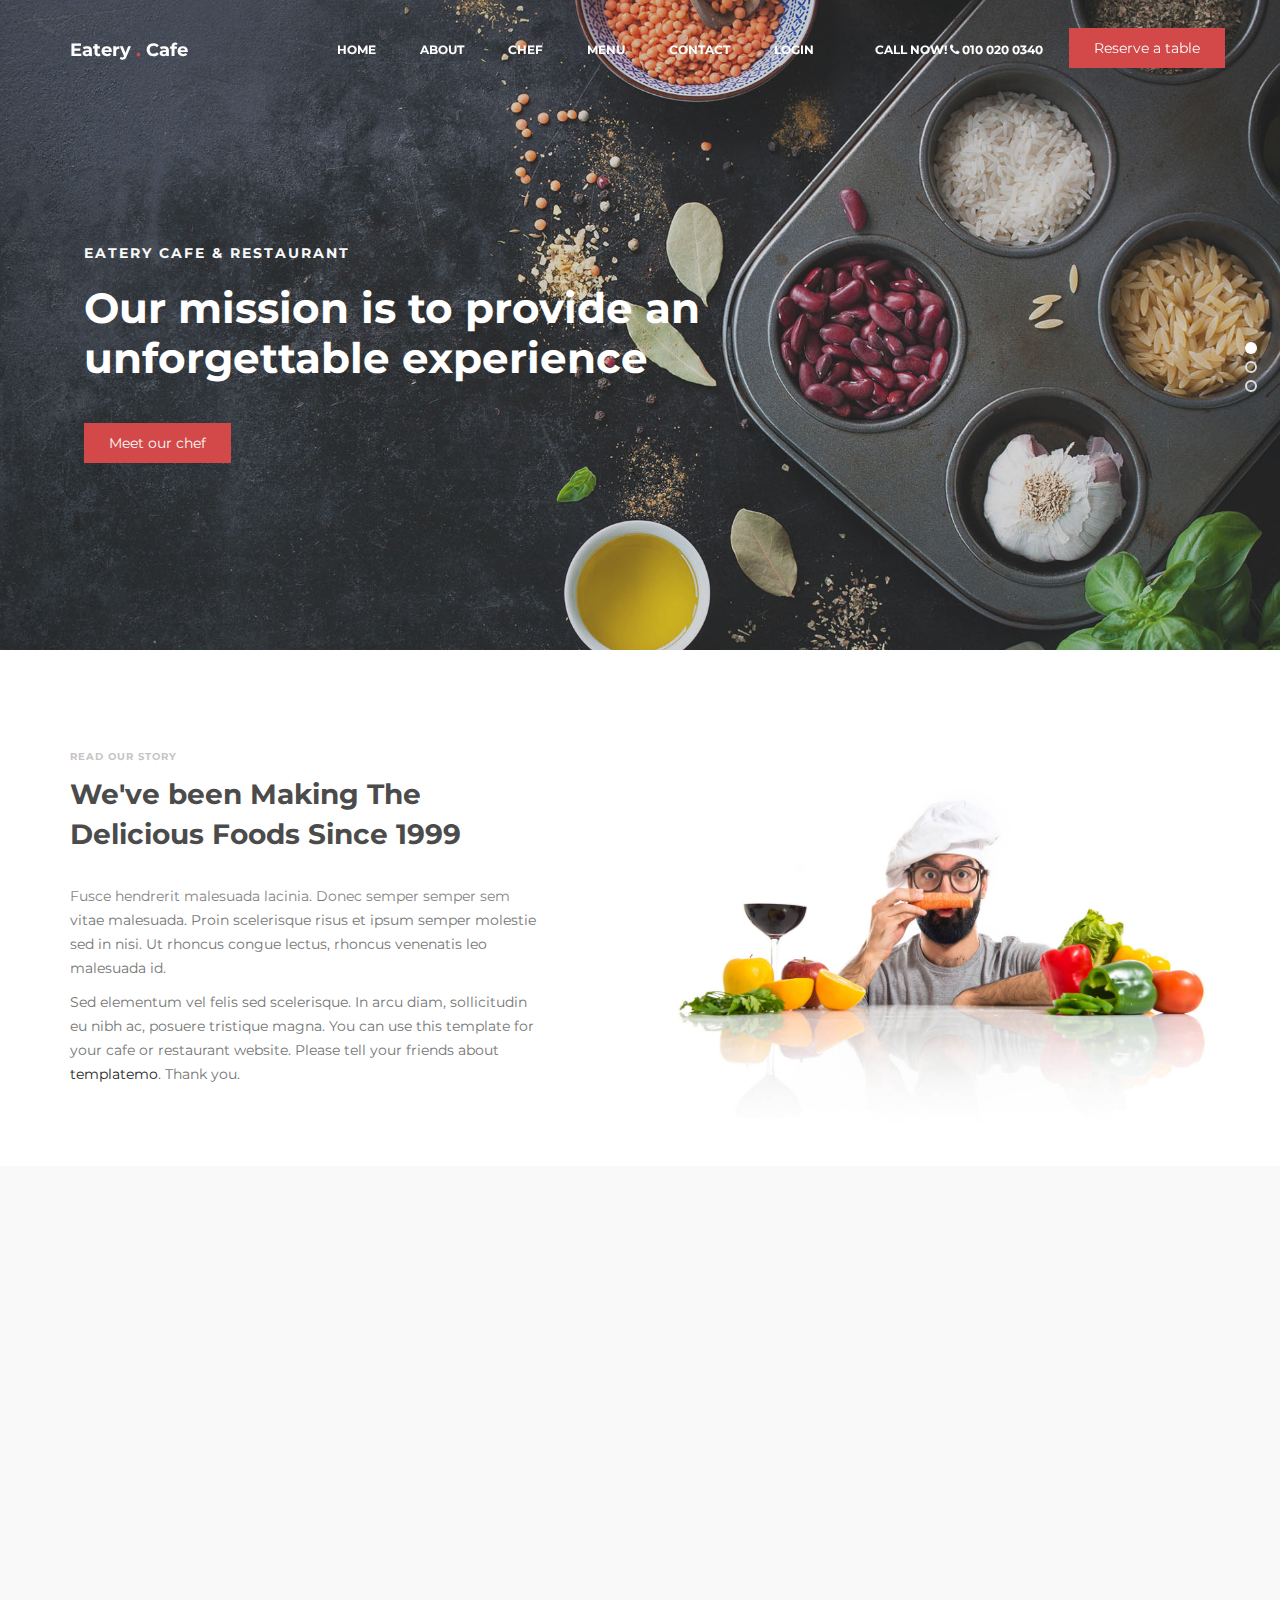
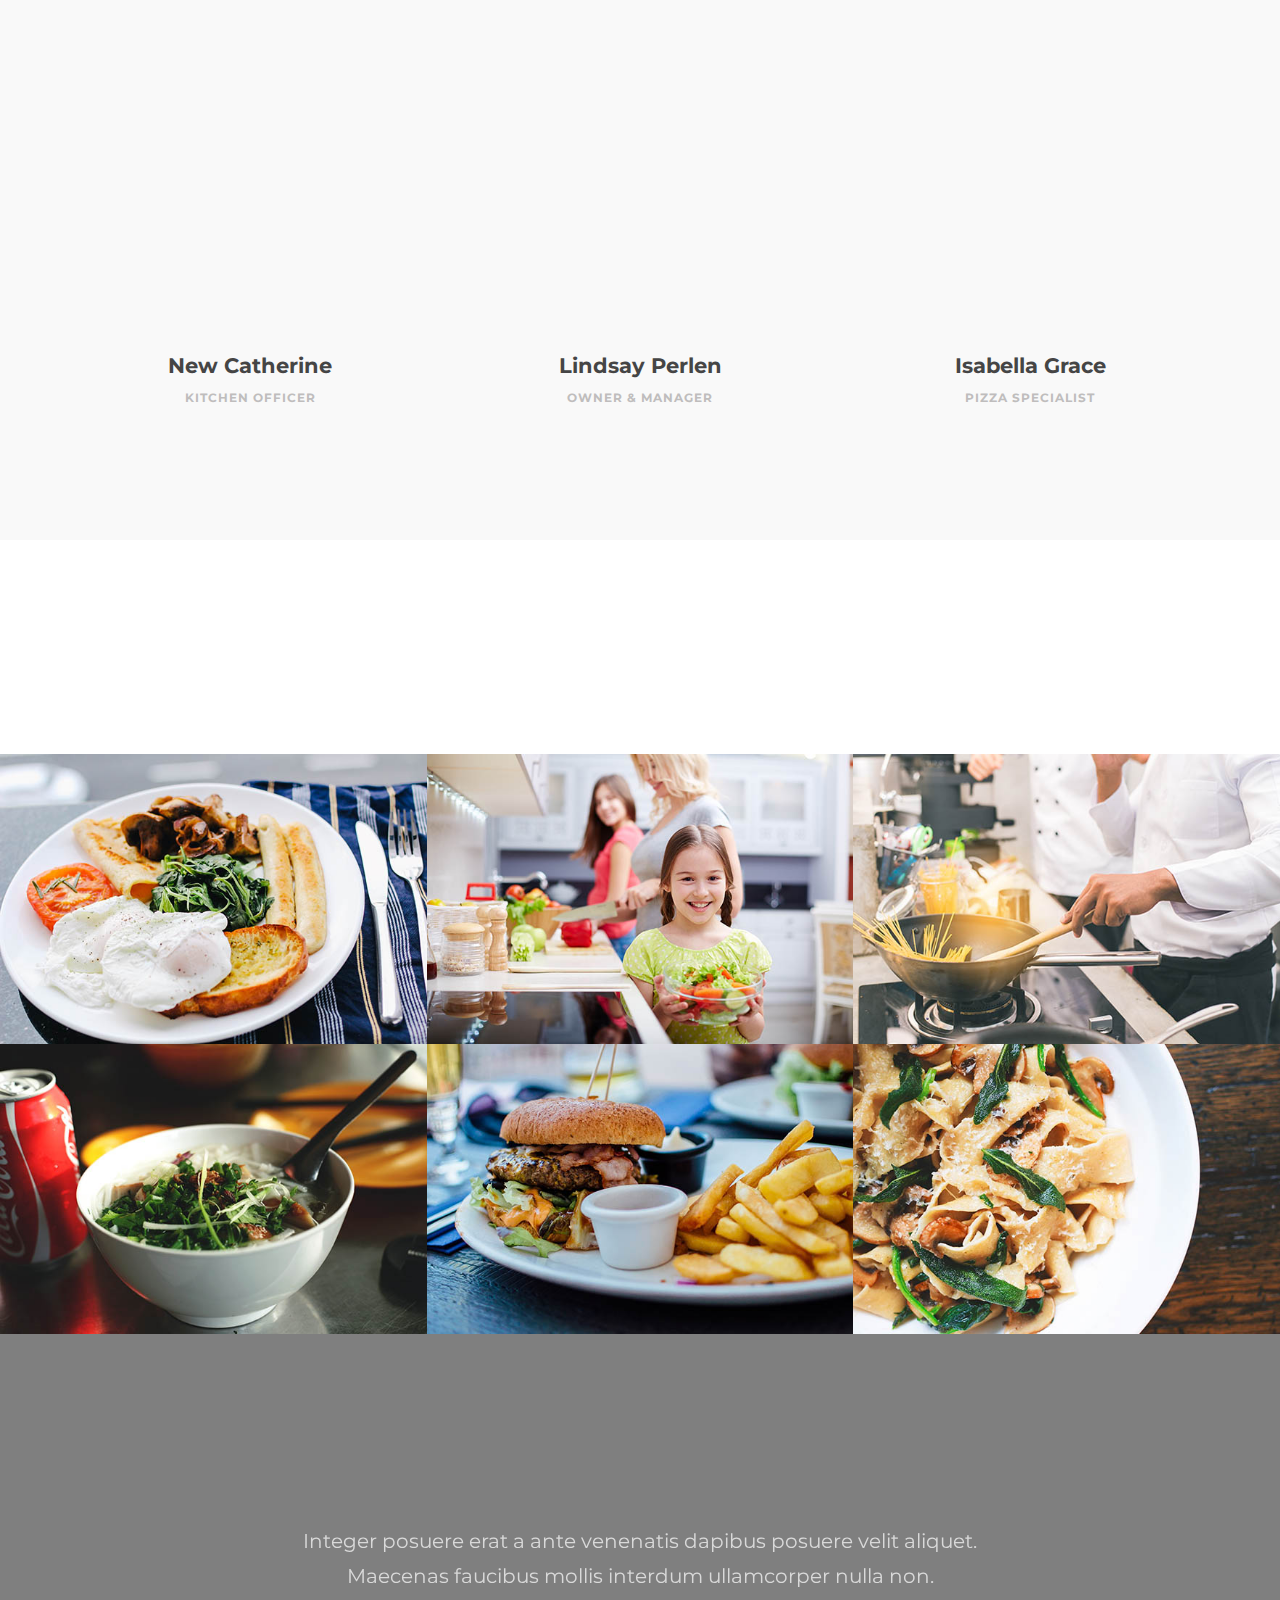
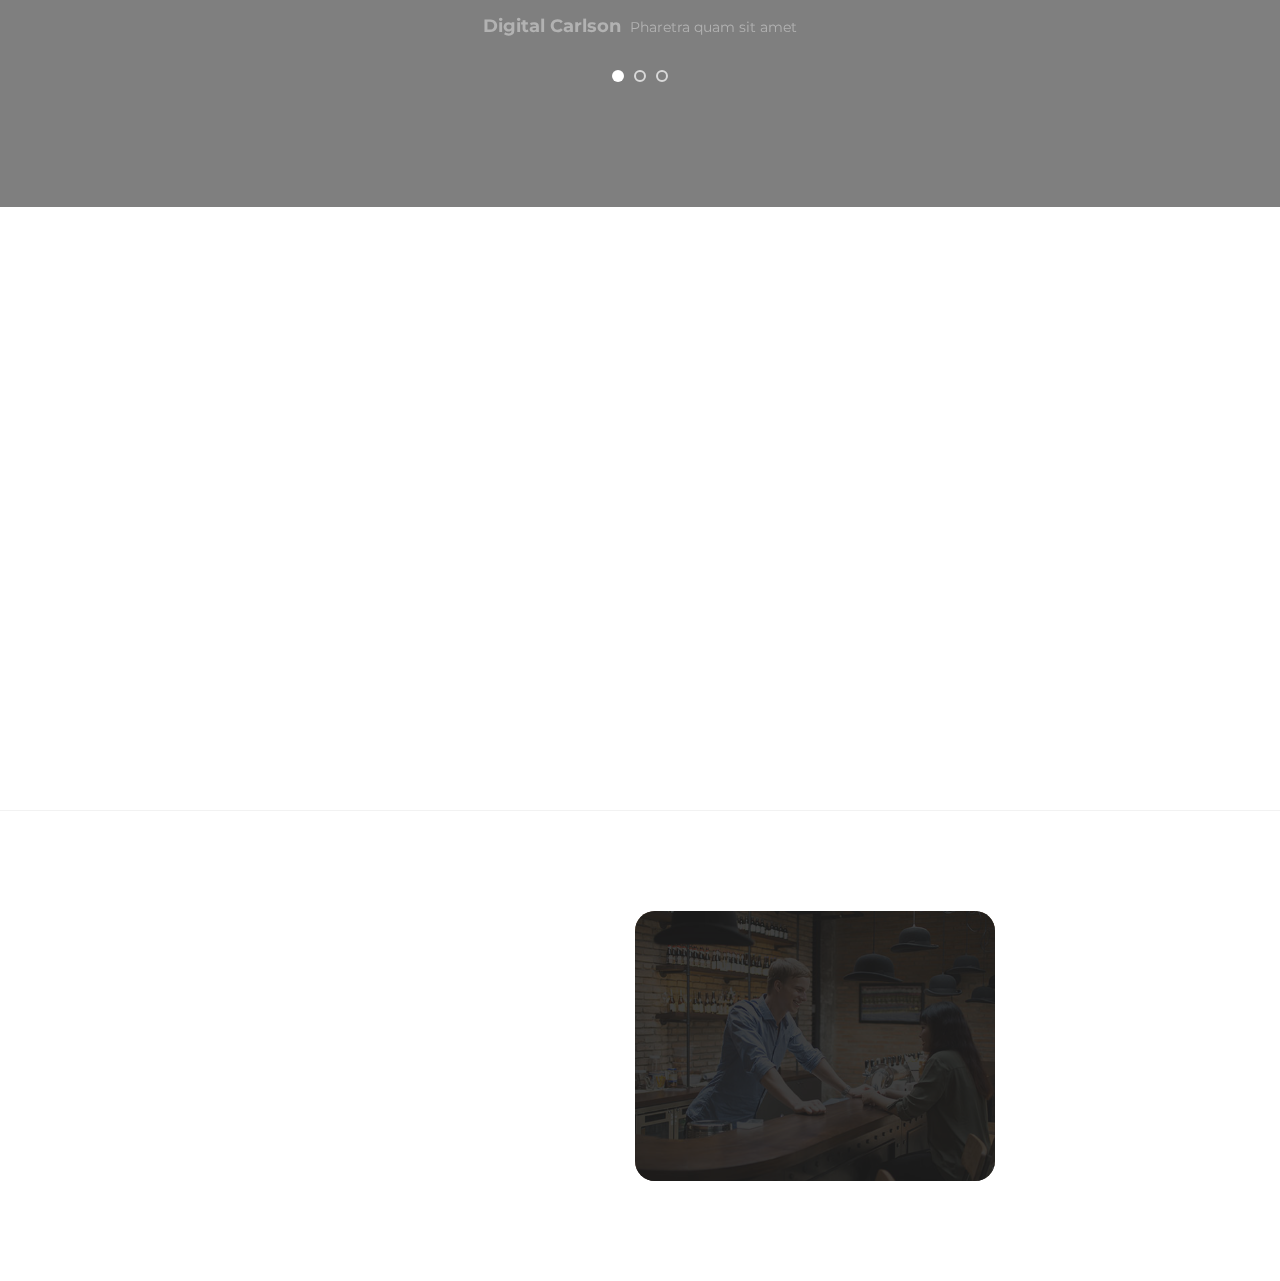
==== index.html @ 7ae5d2a6 "first commit" ====
<!DOCTYPE html>
<html lang="en">
<head>

     <title>Foodie Bazar</title>
     <link rel="icon" type="image/x-icon" href="images/restaurant.png">
<!-- 

Eatery Cafe Template 

http://www.templatemo.com/tm-515-eatery

-->
     <meta charset="UTF-8">
     <meta http-equiv="X-UA-Compatible" content="IE=Edge">
     <meta name="description" content="">
     <meta name="keywords" content="">
     <meta name="author" content="">
     <meta name="viewport" content="width=device-width, initial-scale=1, maximum-scale=1">

     <link rel="stylesheet" href="css/bootstrap.min.css">
     <link rel="stylesheet" href="css/font-awesome.min.css">
     <link rel="stylesheet" href="css/animate.css">
     <link rel="stylesheet" href="css/owl.carousel.css">
     <link rel="stylesheet" href="css/owl.theme.default.min.css">
     <link rel="stylesheet" href="css/magnific-popup.css">

     <!-- MAIN CSS -->
     <link rel="stylesheet" href="css/templatemo-style.css">

</head>
<body>

     <!-- PRE LOADER -->
     <section class="preloader">
          <div class="spinner">

               <span class="spinner-rotate"></span>
               
          </div>
     </section>


     <!-- MENU -->
     <section class="navbar custom-navbar navbar-fixed-top" role="navigation">
          <div class="container">

               <div class="navbar-header">
                    <button class="navbar-toggle" data-toggle="collapse" data-target=".navbar-collapse">
                         <span class="icon icon-bar"></span>
                         <span class="icon icon-bar"></span>
                         <span class="icon icon-bar"></span>
                    </button>

                    <!-- lOGO TEXT HERE -->
                    <a href="index.html" class="navbar-brand">Eatery <span>.</span> Cafe</a>
               </div>

               <!-- MENU LINKS -->
               <div class="collapse navbar-collapse">
                    <ul class="nav navbar-nav navbar-nav-first">
                         <li><a href="#home" class="smoothScroll">Home</a></li>
                         <li><a href="#about" class="smoothScroll">About</a></li>
                         <li><a href="#team" class="smoothScroll">Chef</a></li>
                         <li><a href="#menu" class="smoothScroll">Menu</a></li>
                         <li><a href="#contact" class="smoothScroll">Contact</a></li>
                         <li><a href="login.html" class="smoothScroll">Login</a></li>
                    </ul>

                    <ul class="nav navbar-nav navbar-right">
                         <li><a href="#">Call Now! <i class="fa fa-phone"></i> 010 020 0340</a></li>
                         <a href="#footer" class="section-btn">Reserve a table</a>
                    </ul>
               </div>

          </div>
     </section>


     <!-- HOME -->
     <section id="home" class="slider" data-stellar-background-ratio="0.5">
          <div class="row">

                    <div class="owl-carousel owl-theme">
                         <div class="item item-first">
                              <div class="caption">
                                   <div class="container">
                                        <div class="col-md-8 col-sm-12">
                                             <h3>Eatery Cafe &amp; Restaurant</h3>
                                             <h1>Our mission is to provide an unforgettable experience</h1>
                                             <a href="#team" class="section-btn btn btn-default smoothScroll">Meet our chef</a>
                                        </div>
                                   </div>
                              </div>
                         </div>

                         <div class="item item-second">
                              <div class="caption">
                                   <div class="container">
                                        <div class="col-md-8 col-sm-12">
                                             <h3>Your Perfect Breakfast</h3>
                                             <h1>The best dinning quality can be here too!</h1>
                                             <a href="#menu" class="section-btn btn btn-default smoothScroll">Discover menu</a>
                                        </div>
                                   </div>
                              </div>
                         </div>

                         <div class="item item-third">
                              <div class="caption">
                                   <div class="container">
                                        <div class="col-md-8 col-sm-12">
                                             <h3>New Restaurant in Town</h3>
                                             <h1>Enjoy our special menus every Sunday and Friday</h1>
                                             <a href="#contact" class="section-btn btn btn-default smoothScroll">Reservation</a>
                                        </div>
                                   </div>
                              </div>
                         </div>
                    </div>

          </div>
     </section>


     <!-- ABOUT -->
     <section id="about" data-stellar-background-ratio="0.5">
          <div class="container">
               <div class="row">

                    <div class="col-md-6 col-sm-12">
                         <div class="about-info">
                              <div class="section-title wow fadeInUp" data-wow-delay="0.2s">
                                   <h4>Read our story</h4>
                                   <h2>We've been Making The Delicious Foods Since 1999</h2>
                              </div>

                              <div class="wow fadeInUp" data-wow-delay="0.4s">
                                   <p>Fusce hendrerit malesuada lacinia. Donec semper semper sem vitae malesuada. Proin scelerisque risus et ipsum semper molestie sed in nisi. Ut rhoncus congue lectus, rhoncus venenatis leo malesuada id.</p>
                                   <p>Sed elementum vel felis sed scelerisque. In arcu diam, sollicitudin eu nibh ac, posuere tristique magna. You can use this template for your cafe or restaurant website. Please tell your friends about <a href="https://plus.google.com/+templatemo" target="_parent">templatemo</a>. Thank you.</p>
                              </div>
                         </div>
                    </div>

                    <div class="col-md-6 col-sm-12">
                         <div class="wow fadeInUp about-image" data-wow-delay="0.6s">
                              <img src="images/about-image.jpg" class="img-responsive" alt="">
                         </div>
                    </div>
                    
               </div>
          </div>
     </section>


     <!-- TEAM -->
     <section id="team" data-stellar-background-ratio="0.5">
          <div class="container">
               <div class="row">

                    <div class="col-md-12 col-sm-12">
                         <div class="section-title wow fadeInUp" data-wow-delay="0.1s">
                              <h2>Meet our chefs</h2>
                              <h4>They are nice &amp; friendly</h4>
                         </div>
                    </div>

                    <div class="col-md-4 col-sm-4">
                         <div class="team-thumb wow fadeInUp" data-wow-delay="0.2s">
                              <img src="images/team-image1.jpg" class="img-responsive" alt="">
                                   <div class="team-hover">
                                        <div class="team-item">
                                             <h4>Duis vel lacus id magna mattis vehicula</h4> 
                                             <ul class="social-icon">
                                                  <li><a href="#" class="fa fa-linkedin-square"></a></li>
                                                  <li><a href="#" class="fa fa-envelope-o"></a></li>
                                             </ul>
                                        </div>
                                   </div>
                         </div>
                         <div class="team-info">
                              <h3>New Catherine</h3>
                              <p>Kitchen Officer</p>
                         </div>
                    </div>

                    <div class="col-md-4 col-sm-4">
                         <div class="team-thumb wow fadeInUp" data-wow-delay="0.4s">
                              <img src="images/team-image2.jpg" class="img-responsive" alt="">
                                   <div class="team-hover">
                                        <div class="team-item">
                                             <h4>Cras suscipit neque quis odio feugiat</h4>
                                             <ul class="social-icon">
                                                  <li><a href="#" class="fa fa-instagram"></a></li>
                                                  <li><a href="#" class="fa fa-flickr"></a></li>
                                             </ul>
                                        </div>
                                   </div>
                         </div>
                         <div class="team-info">
                              <h3>Lindsay Perlen</h3>
                              <p>Owner &amp; Manager</p>
                         </div>
                    </div>

                    <div class="col-md-4 col-sm-4">
                         <div class="team-thumb wow fadeInUp" data-wow-delay="0.6s">
                              <img src="images/team-image3.jpg" class="img-responsive" alt="">
                                   <div class="team-hover">
                                        <div class="team-item">
                                             <h4>Etiam auctor enim tristique faucibus</h4>
                                             <ul class="social-icon">
                                                  <li><a href="#" class="fa fa-github"></a></li>
                                                  <li><a href="#" class="fa fa-google"></a></li>
                                             </ul>
                                        </div>
                                   </div>
                         </div>
                         <div class="team-info">
                              <h3>Isabella Grace</h3>
                              <p>Pizza Specialist</p>
                         </div>
                    </div>
                    
               </div>
          </div>
     </section>


     <!-- MENU-->
     <section id="menu" data-stellar-background-ratio="0.5">
          <div class="container">
               <div class="row">

                    <div class="col-md-12 col-sm-12">
                         <div class="section-title wow fadeInUp" data-wow-delay="0.1s">
                              <h2>Our Menus</h2>
                              <h4>Tea Time &amp; Dining</h4>
                         </div>
                    </div>

                    <div class="col-md-4 col-sm-6">
                         <!-- MENU THUMB -->
                         <div class="menu-thumb">
                              <a href="images/menu-image1.jpg" class="image-popup" title="American Breakfast">
                                   <img src="images/menu-image1.jpg" class="img-responsive" alt="">

                                   <div class="menu-info">
                                        <div class="menu-item">
                                             <h3>American Breakfast</h3>
                                             <p>Tomato / Eggs / Sausage</p>
                                        </div>
                                        <div class="menu-price">
                                             <span>$25</span>
                                        </div>
                                   </div>
                              </a>
                         </div>
                    </div>

                    <div class="col-md-4 col-sm-6">
                         <!-- MENU THUMB -->
                         <div class="menu-thumb">
                              <a href="images/menu-image2.jpg" class="image-popup" title="Self-made Salad">
                                   <img src="images/menu-image2.jpg" class="img-responsive" alt="">

                                   <div class="menu-info">
                                        <div class="menu-item">
                                             <h3>Self-made Salad</h3>
                                             <p>Green / Fruits / Healthy</p>
                                        </div>
                                        <div class="menu-price">
                                             <span>$18</span>
                                        </div>
                                   </div>
                              </a>
                         </div>
                    </div>

                    <div class="col-md-4 col-sm-6">
                         <!-- MENU THUMB -->
                         <div class="menu-thumb">
                              <a href="images/menu-image3.jpg" class="image-popup" title="Chinese Noodle">
                                   <img src="images/menu-image3.jpg" class="img-responsive" alt="">

                                   <div class="menu-info">
                                        <div class="menu-item">
                                             <h3>Chinese Noodle</h3>
                                             <p>Pepper / Chicken / Vegetables</p>
                                        </div>
                                        <div class="menu-price">
                                             <span>$34</span>
                                        </div>
                                   </div>
                              </a>
                         </div>
                    </div>

                    <div class="col-md-4 col-sm-6">
                         <!-- MENU THUMB -->
                         <div class="menu-thumb">
                              <a href="images/menu-image4.jpg" class="image-popup" title="Rice Soup">
                                   <img src="images/menu-image4.jpg" class="img-responsive" alt="">

                                   <div class="menu-info">
                                        <div class="menu-item">
                                             <h3>Rice Soup</h3>
                                             <p>Green / Chicken</p>
                                        </div>
                                        <div class="menu-price">
                                             <span>$28</span>
                                        </div>
                                   </div>
                              </a>
                         </div>
                    </div>

                    <div class="col-md-4 col-sm-6">
                         <!-- MENU THUMB -->
                         <div class="menu-thumb">
                              <a href="images/menu-image5.jpg" class="image-popup" title="Project title">
                                   <img src="images/menu-image5.jpg" class="img-responsive" alt="">

                                   <div class="menu-info">
                                        <div class="menu-item">
                                             <h3>Deli Burger</h3>
                                             <p>Beef / Fried Potatoes</p>
                                        </div>
                                        <div class="menu-price">
                                             <span>$46</span>
                                        </div>
                                   </div>
                              </a>
                         </div>
                    </div>

                    <div class="col-md-4 col-sm-6">
                         <!-- MENU THUMB -->
                         <div class="menu-thumb">
                              <a href="images/menu-image6.jpg" class="image-popup" title="Project title">
                                   <img src="images/menu-image6.jpg" class="img-responsive" alt="">

                                   <div class="menu-info">
                                        <div class="menu-item">
                                             <h3>Big Flat Fried</h3>
                                             <p>Pepper / Crispy</p>
                                        </div>
                                        <div class="menu-price">
                                             <span>$30</span>
                                        </div>
                                   </div>
                              </a>
                         </div>
                    </div>


               </div>
          </div>
     </section>


     <!-- TESTIMONIAL -->
     <section id="testimonial" data-stellar-background-ratio="0.5">
          <div class="overlay"></div>
          <div class="container">
               <div class="row">

                    <div class="col-md-12 col-sm-12">
                         <div class="section-title wow fadeInUp" data-wow-delay="0.1s">
                              <h2>Testimonials</h2>
                         </div>
                    </div>  

                    <div class="col-md-offset-2 col-md-8 col-sm-12">
                         <div class="owl-carousel owl-theme">
                              <div class="item">
                                   <p>Integer posuere erat a ante venenatis dapibus posuere velit aliquet. Maecenas faucibus mollis interdum ullamcorper nulla non.</p>
                                        <div class="tst-author">
                                             <h4>Digital Carlson</h4>
                                             <span>Pharetra quam sit amet</span>
                                        </div>
                              </div>

                              <div class="item">
                                   <p>Pellentesque habitant morbi tristique senectus et netus et malesuada fames ac turpis egestas. Sed vestibulum orci quam.</p>
                                        <div class="tst-author">
                                             <h4>Johnny Stephen</h4>
                                             <span>Magna nisi porta ligula</span>
                                        </div>
                              </div>

                              <div class="item">
                                   <p>Vivamus aliquet felis eu diam ultricies congue. Morbi porta lorem nec consectetur porta quis dui elit habitant morbi.</p>
                                        <div class="tst-author">
                                             <h4>Jessie White</h4>
                                             <span>Vitae lacinia augue urna quis</span>
                                        </div>
                              </div>

                         </div>
                    </div>

               </div>
          </div>
     </section>  


     <!-- CONTACT -->
     <section id="contact" data-stellar-background-ratio="0.5">
          <div class="container">
               <div class="row">
	<!-- How to change your own map point
            1. Go to Google Maps
            2. Click on your location point
            3. Click "Share" and choose "Embed map" tab
            4. Copy only URL and paste it within the src="" field below
	-->
                    <div class="wow fadeInUp col-md-6 col-sm-12" data-wow-delay="0.4s">
                         <div id="google-map">
                              <iframe src="https://www.google.com/maps/embed?pb=!1m18!1m12!1m3!1d3647.3030413476204!2d100.5641230193719!3d13.757206847615207!2m3!1f0!2f0!3f0!3m2!1i1024!2i768!4f13.1!3m3!1m2!1s0x0%3A0xf51ce6427b7918fc!2sG+Tower!5e0!3m2!1sen!2sth!4v1510722015945" allowfullscreen></iframe>
                         </div>
                    </div>    

                    <div class="col-md-6 col-sm-12">

                         <div class="col-md-12 col-sm-12">
                              <div class="section-title wow fadeInUp" data-wow-delay="0.1s">
                                   <h2>Contact Us</h2>
                              </div>
                         </div>

                         <!-- CONTACT FORM -->
                         <form action="#" method="post" class="wow fadeInUp" id="contact-form" role="form" data-wow-delay="0.8s">

                              <!-- IF MAIL SENT SUCCESSFUL  // connect this with custom JS -->
                              <h6 class="text-success">Your message has been sent successfully.</h6>
                              
                              <!-- IF MAIL NOT SENT -->
                              <h6 class="text-danger">E-mail must be valid and message must be longer than 1 character.</h6>

                              <div class="col-md-6 col-sm-6">
                                   <input type="text" class="form-control" id="cf-name" name="name" placeholder="Full name">
                              </div>

                              <div class="col-md-6 col-sm-6">
                                   <input type="email" class="form-control" id="cf-email" name="email" placeholder="Email address">
                              </div>

                              <div class="col-md-12 col-sm-12">
                                   <input type="text" class="form-control" id="cf-subject" name="subject" placeholder="Subject">

                                   <textarea class="form-control" rows="6" id="cf-message" name="message" placeholder="Tell about your project"></textarea>

                                   <button type="submit" class="form-control" id="cf-submit" name="submit">Send Message</button>
                              </div>
                         </form>
                    </div>

               </div>
          </div>
     </section>   
     
     


     <!-- FOOTER -->
     <footer id="footer" data-stellar-background-ratio="0.5">
          <div class="container">
               <div class="row">

                    <div class="col-md-3 col-sm-8">
                         <div class="footer-info">
                              <div class="section-title">
                                   <h2 class="wow fadeInUp" data-wow-delay="0.2s">Find us</h2>
                              </div>
                              <address class="wow fadeInUp" data-wow-delay="0.4s">
                                   <p>123 nulla a cursus rhoncus,<br> augue sem viverra 10870<br>id ultricies sapien</p>
                              </address>
                         </div>
                    </div>

                    <div class="col-md-3 col-sm-8">
                         <div class="footer-info">
                              <div class="section-title">
                                   <h2 class="wow fadeInUp" data-wow-delay="0.2s">Reservation</h2>
                              </div>
                              <address class="wow fadeInUp" data-wow-delay="0.4s">
                                   <p>090-080-0650 | 090-070-0430</p>
                                   <p><a href="mailto:info@company.com">info@company.com</a></p>
                                   <p>LINE: eatery247 </p>
                              </address>
                         </div>
                    </div>

                    <div class="col-md-4 col-sm-8">
                         <div class="footer-info footer-open-hour">
                              <div class="section-title">
                                   <h2 class="wow fadeInUp" data-wow-delay="0.2s">Open Hours</h2>
                              </div>
                              <div class="wow fadeInUp" data-wow-delay="0.4s">
                                   <p>Monday: Closed</p>
                                   <div>
                                        <strong>Tuesday to Friday</strong>
                                        <p>7:00 AM - 9:00 PM</p>
                                   </div>
                                   <div>
                                        <strong>Saturday - Sunday</strong>
                                        <p>11:00 AM - 10:00 PM</p>
                                   </div>
                              </div>
                         </div>
                    </div>

                    <div class="col-md-2 col-sm-4">
                         <ul class="wow fadeInUp social-icon" data-wow-delay="0.4s">
                              <li><a href="#" class="fa fa-facebook-square" attr="facebook icon"></a></li>
                              <li><a href="#" class="fa fa-twitter"></a></li>
                              <li><a href="#" class="fa fa-instagram"></a></li>
                              <li><a href="#" class="fa fa-google"></a></li>
                         </ul>

                         <div class="wow fadeInUp copyright-text" data-wow-delay="0.8s"> 
                              <p><br>Copyright &copy; 2018 <br>Your Company Name 
                              
                              <br><br>Design: <a rel="nofollow" href="http://templatemo.com" target="_parent">TemplateMo</a></p>
                         </div>
                    </div>
                    
               </div>
          </div>
     </footer>


     <!-- SCRIPTS -->
     <script src="js/jquery.js"></script>
     <script src="js/bootstrap.min.js"></script>
     <script src="js/jquery.stellar.min.js"></script>
     <script src="js/wow.min.js"></script>
     <script src="js/owl.carousel.min.js"></script>
     <script src="js/jquery.magnific-popup.min.js"></script>
     <script src="js/smoothscroll.js"></script>
     <script src="js/custom.js"></script>

</body>
</html>
---- css/templatemo-style.css ----
/*

Eatery Cafe Template 

http://www.templatemo.com/tm-515-eatery

*/

  @import url('https://fonts.googleapis.com/css?family=Montserrat:400,700');

  body {
    background: #ffffff;
    font-family: 'Montserrat', sans-serif;
    overflow-x: hidden;
  }



  /*---------------------------------------
     TYPOGRAPHY              
  -----------------------------------------*/

  h1,h2,h3,h4,h5,h6 {
    font-weight: bold;
    line-height: inherit;
  }

  h1 {
    color: #252525;
    font-size: 3em;
    line-height: 50px;
  }

  h2 {
    color: #353535;
    font-size: 2em;
    padding-bottom: 10px;
  }

  h3 {
    font-size: 1.5em;
    margin-bottom: 0;
  }

  h3,
  h3 a {
    color: #454545;
  }

  p {
    color: #757575;
    font-size: 14px;
    font-weight: normal;
    line-height: 24px;
  }



  /*---------------------------------------
     GENERAL               
  -----------------------------------------*/

  html{
    -webkit-font-smoothing: antialiased;
  }

  a {
    color: #252525;
    -webkit-transition: 0.5s;
    transition: 0.5s;
    text-decoration: none !important;
  }

  a:hover, a:active, a:focus {
    color: #ce3232;
    outline: none;
  }

  ::-webkit-scrollbar{
    width: 8px;
    height: 8px;
  }

  ::-webkit-scrollbar-thumb {
    cursor: pointer;
    background: #000000;
  }

  .section-title {
    padding-bottom: 40px;
  }

  .section-title h2 {
    margin: 0;
  }

  .section-title h4 {
    color: #bfbdbd;
    font-size: 10px;
    letter-spacing: 1px;
    text-transform: uppercase;
    margin-top: 0;
  }

  .overlay {
    background: rgba(0,0,0,0.5);
    position: absolute;
    top: 0;
    right: 0;
    bottom: 0;
    left: 0;
    width: 100%;
    height: 100%;
  }

  section {
    position: relative;
    padding: 100px 0;
  }

  #team, 
  #menu,
  #testimonial {
    text-align: center;
  }

  .about-image img,
  .team-thumb img {
    width: 100%;
  }
  
  #google-map iframe {
    border: 0;
    width: 100%;
    height: 390px;
  }



  /*---------------------------------------
     BUTTONS               
  -----------------------------------------*/

  .section-btn {
    background: #ce3232;
    border-radius: 0;
    border: 0;
    color: #f9f9f9;
    font-size: inherit;
    font-weight: normal;
    padding: 10px 25px;
    transition: 0.5s 0.2s;
  }



  /*---------------------------------------
       PRE LOADER              
  -----------------------------------------*/

  .preloader {
    position: fixed;
    top: 0;
    left: 0;
    width: 100%;
    height: 100%;
    z-index: 99999;
    display: flex;
    flex-flow: row nowrap;
    justify-content: center;
    align-items: center;
    background: none repeat scroll 0 0 #ffffff;
  }

  .spinner {
    border: 1px solid transparent;
    border-radius: 3px;
    position: relative;
  }

  .spinner:before {
    content: '';
    box-sizing: border-box;
    position: absolute;
    top: 50%;
    left: 50%;
    width: 45px;
    height: 45px;
    margin-top: -10px;
    margin-left: -10px;
    border-radius: 50%;
    border: 1px solid #575757;
    border-top-color: #ffffff;
    animation: spinner .9s linear infinite;
  }

  @-webkit-@keyframes spinner {
    to {transform: rotate(360deg);}
  }

  @keyframes spinner {
    to {transform: rotate(360deg);}
  }



  /*---------------------------------------
      MENU              
  -----------------------------------------*/

  .custom-navbar {
    border: none;
    margin-bottom: 0;
    padding: 25px 0;
  }

  .custom-navbar .navbar-brand {
    color: #ffffff;
    font-size: 18px;
    font-weight: bold;
  }

  .custom-navbar .navbar-brand span {
    color: #ce3232;
  }

  .top-nav-collapse {
    background: #ffffff;
  }

  .custom-navbar .navbar-nav.navbar-nav-first {
    margin-left: 8em;
  }

  .custom-navbar .navbar-nav.navbar-right li a {
    padding-right: 12px;
    padding-left: 12px;
  }

  .custom-navbar .navbar-nav.navbar-right .section-btn {
    display: inline-block;
    margin: 0.2em 0 0 1em;
  }

  .custom-navbar .navbar-nav.navbar-right .section-btn:hover {
    background: #292929;
    color: #ffffff;
  }

  .custom-navbar .navbar-nav.navbar-right .section-btn:focus {
    color: #ffffff;
  }

  .custom-navbar .navbar-nav.navbar-right .section-btn a {
    padding: 10px 25px;
  }

  .custom-navbar .nav .section-btn a:hover {
    color: #ffffff;
  }

  .custom-navbar .nav li a {
    font-size: 12px;
    font-weight: bold;
    color: #ffffff;
    padding-right: 22px;
    padding-left: 22px;
    text-transform: uppercase;
  }

  .custom-navbar .nav li a:hover {
    background: transparent;
    color: #ce3232;
  }

  .custom-navbar .navbar-nav > li > a:hover,
  .custom-navbar .navbar-nav > li > a:focus {
    background-color: transparent;
  }

  .custom-navbar .nav li.active > a {
    background-color: transparent;
    color: #ce3232;
  }

  .custom-navbar .navbar-toggle {
    border: none;
    padding-top: 10px;
  }

  .custom-navbar .navbar-toggle {
    background-color: transparent;
  }

  .custom-navbar .navbar-toggle .icon-bar {
    background: #252525;
    border-color: transparent;
  }

  @media(min-width:768px) {
    .custom-navbar {
      border-bottom: 0;
      background: 0 0; 
    }

    .custom-navbar.top-nav-collapse {
      background: #ffffff;
      -webkit-box-shadow: 0 1px 30px rgba(0, 0, 0, 0.1);
      -moz-box-shadow: 0 1px 30px rgba(0, 0, 0, 0.1);
      box-shadow: 0 1px 30px rgba(0, 0, 0, 0.1);
      padding: 12px 0;
    }

    .top-nav-collapse .navbar-brand {
      color: #454545;
    }

    .top-nav-collapse .nav li a {
      color: #575757;
    }

    .top-nav-collapse .nav .section-btn a {
      color: #ffffff;
    }
  }



  /*---------------------------------------
      HOME              
  -----------------------------------------*/

  #home {
    padding: 0;
  }

  #home h1 {
    color: #ffffff;
    padding-bottom: 30px;
  }

  #home h3 {
    color: #f9f9f9;
    font-size: 14px;
    line-height: inherit;
    letter-spacing: 2px;
    text-transform: uppercase;
    margin: 0;
  }

  @media (min-width: 768px) {
    .slider .col-md-8 {
      padding-left: 0;
    }
  }

  .slider .owl-dots {
    position: absolute;
    top: 50%;
    right: 2em;
    justify-content: center;
  }

  .owl-theme .owl-dots .owl-dot {
    display: block;
  }

  .owl-theme .owl-dots .owl-dot span {
    width: 12px;
    height: 12px;
    margin: 7px 10px;
    border: 2px solid #d9d9d9;
    background: transparent;
    display: block;
    -webkit-backface-visibility: visible;
    transition: opacity 200ms ease;
    border-radius: 30px;
  }

  .owl-theme .owl-dots .owl-dot.active span, .owl-theme .owl-dots .owl-dot:hover span {
    background-color: #ffffff;
    border-color: transparent;
  }

  .slider .caption {
    display: flex;
    justify-content: center;
    flex-direction: column;
    text-align: left;
    background-color: rgba(20,20,20,0.2);
    height: 100%;
    color: #fff;
    cursor: e-resize;
    padding: 4em 0 0 2em;
  }

  .slider .item {
    background-position: inherit;
    background-repeat: no-repeat;
    background-attachment: local;
    background-size: cover;
    height: 650px;
  }

  .slider .item-first {
    background-image: url(../images/slider-image1.jpg);
  }

  .slider .item-second {
    background-image: url(../images/slider-image2.jpg);
  }

  .slider .item-third {
    background-image: url(../images/slider-image3.jpg);
  }

  .slider .item-second .section-btn {
    background: #292929;
  }

  .slider .item-second .section-btn:hover {
    background: #ffffff;
  }

  .slider .item-third .section-btn {
    background: transparent;
    border: 1px solid #ffffff;
  }

  .slider .item-third .section-btn:hover,
  .slider .item-third .section-btn:focus {
    background: #ce3232;
    border-color: transparent;
    color: #ffffff;
  }



  /*---------------------------------------
      ABOUT              
  -----------------------------------------*/

  #about {
    padding-bottom: 0;
  }

  .about-info {
    padding: 0 6em 5em 0;
  }

  .about-info .section-title {
    padding-bottom: 20px;
  }

  .about-image {
    position: absolute;
  }



  /*---------------------------------------
      TEAM              
  -----------------------------------------*/

  #team {
    background: #f9f9f9;
  }

  .team-thumb {
    position: relative;
    overflow: hidden;
    cursor: pointer;
  }

  .team-info {
    padding: 10px 30px 20px 30px;
  }

  .team-thumb .team-hover {
    position: absolute;
    background: #1c1c1c;
    width: 100%;
    height: 100%;
    top: 0;
    right: 0;
    bottom: 0;
    left: 0;
    text-align: center;
    opacity: 0;
    transform: translateY(100%);
    transition: 0.5s 0.2s;
  }

  .team-thumb:hover .team-hover {
    opacity: 0.95;
    transition-delay: 0.3s;
    transform: translateY(0);
  }

  .team-thumb img {
    transition: 0.5s 0.2s;
  }

  .team-thumb:hover img {
    transform: scale(1.2);
  }

  .team-thumb .social-icon li a {
    background: #292929;
    border-radius: 100%;
    width: 50px;
    height: 50px;
    line-height: 50px;
    color: #d9d9d9;
    font-size: 20px;
    margin: 15px 5px 0 5px;
  }

  .team-thumb .team-item {
    position: absolute;
    top: 50%;
    left: 50%;
    -webkit-transform: translate(-50%,-50%);
    -moz-transform: translate(-50%,-50%);
    transform: translate(-50%,-50%);
  }

  .team-item h4 {
    color: #ffffff;
  }

  .team-info p {
    color: #bfbdbd;
    font-size: 12px;
    font-weight: bold;
    letter-spacing: 1px;
    text-transform: uppercase;
    margin-top: 5px;
  }



  /*---------------------------------------
     MENU              
  -----------------------------------------*/

  #menu {
    padding-bottom: 0;
  }

  #menu .container {
    width: 100%;
  }

  #menu .col-md-4 {
    margin: 0;
    padding: 0;
  }

  .menu-thumb img {
    width: 100%;
    transition: 0.5s;
  }

  .menu-thumb:hover img {
    transform: scale(1.15);
  }

  #menu .menu-thumb {
    overflow: hidden;
    position: relative;
    cursor: pointer;
    width: 102%;
  }

  .menu-thumb .menu-info {
    position: absolute;
    top: 60%;
    left: 0px;
    right: 0px;
    bottom: 0px;
    text-align: left;
    padding: 25px 30px;
    transition: 0.5s 0.2s;
  }

  .menu-info .menu-item {
    float: left;
  }

  .menu-info .menu-price {
    float: right;
  }

  .menu-info .menu-price span {
    font-size: 20px;
    font-weight: bold;
    line-height: normal;
    display: block;
    margin-top: 10px;
  }

  .menu-thumb .menu-info h3,
  .menu-thumb .menu-info p,
  .menu-thumb .menu-info span {
    transform: translateY(100%);
    opacity: 0;
    display: block;
    transition: 0.5s 0.2s;
    color: #ffffff;
    z-index: 2;
    position: relative;
  }

  .menu-thumb .menu-info h3 {
    margin-top: 0;
  }

  .menu-thumb .menu-info p {
    color: #d9d9d9;
    text-transform: uppercase;
    font-size: 10px;
    font-weight: bold;
    letter-spacing: 1px;
  }

  .menu-thumb:hover .menu-info h3,
  .menu-thumb:hover .menu-info p,
  .menu-thumb:hover .menu-info span {
    transform: translateY(0px);
    opacity: 1;
  }

  .menu-thumb:hover .menu-info {
    background: rgba(0,0,0,0.8);
  }



  /*---------------------------------------
      TESTIMONIAL             
  -----------------------------------------*/

  #testimonial {
    background: url('../images/testimonial-bg.jpg') center center no-repeat;
    background-size: cover;
  }

  #testimonial .owl-dots {
    position: relative;
    top: 0;
    right: 0;
    justify-content: center;
  }

  #testimonial .owl-theme .owl-dots .owl-dot,
  #testimonial .owl-theme .owl-dots .owl-dot span {
    display: inline-block;
  }

  #testimonial .owl-theme .owl-dots .owl-dot span {
    margin: 20px 5px;
  }

  #testimonial h2 {
    color: #ffffff;
  }

  #testimonial p,
  .tst-author h4,
  .tst-author span {
    display: inline;
  }

  #testimonial p {
    color: #d9d9d9;
    font-size: 20px;
    line-height: 35px;
  }

  .tst-author {
    margin-top: 20px;
  }

  .tst-author h4,
  .tst-author span {
    color: #b2b2b2;
  }

  .tst-author span {
    margin-left: 5px;
  }



  /*---------------------------------------
      CONTACT             
  -----------------------------------------*/

  #contact .section-title {
    padding-bottom: 0;
  }

  #contact .text-success,
  #contact .text-danger {
    display: none;
  }

  #contact .form-control {
    background: transparent;
    border: 0;
    border-bottom: 1px solid #dddddd;
    border-radius: 0;
    box-shadow: none;
    font-size: 14px;
    font-weight: normal;
    margin-bottom: 15px;
    transition: all ease-in-out 0.4s;
  }

  #contact .form-control:hover,
  #contact .form-control:focus {
    border-bottom-color: #c9c9c9;
  }

  #contact input {
    height: 55px;
  }

  #contact button#cf-submit {
    background: #ce3232;
    border-radius: 0;
    border: 0;
    color: #ffffff;
    font-weight: bold;
    height: 50px;
  }

  #contact button#cf-submit:hover {
    background: #292929;
    color: #ffffff;
  }



  /*---------------------------------------
     FOOTER              
  -----------------------------------------*/

  footer {
    border-top: 1px solid rgba(0,0,0,0.05);
    padding: 120px 0;
    padding-bottom: 80px;
  }

  footer .section-title {
    padding-bottom: 10px;
  }

  footer h2 {
    font-size: 20px;
  }

  footer a,
  footer p {
    color: #909090;
  }

  footer strong {
    color: #d9d9d9;
  }

  footer address p {
    margin-bottom: 0;
  }

  .footer-info,
  footer .social-icon {
    margin-top: 20px;
  }

  .footer-open-hour {
    background: #ce3232;
    background: url('../images/footer-open-hour-bg.jpg') center center no-repeat;
    background-size: cover;
    border-radius: 20px;
    margin-top: 0;
    padding: 40px 0 40px 80px;
    overflow: hidden;
    position: relative;
    z-index: 22;
    right: 20px;
    bottom: 20px;
  }

  .footer-open-hour::after {
    background: rgba(29,29,29,0.85);
    content: "";
    position: absolute;
    top: 0;
    right: 0;
    bottom: 0;
    left: 0;
    width: 100%;
    height: 100%;
    z-index: -2222;
  }

  .footer-open-hour h2 {
    color: #ffffff;
  }

  .footer-open-hour p {
    color: #d9d9d9;
  }

  .footer-open-hour strong {
    color: #f9f9f9;
  }



  /*---------------------------------------
     SOCIAL ICON              
  -----------------------------------------*/

  .social-icon {
    position: relative;
    padding: 0;
    margin: 0;
  }

  .social-icon li {
    display: inline-block;
    list-style: none;
    margin-bottom: 5px;
  }

  .social-icon li a {
    border-radius: 100px;
    color: #ce3232;
    font-size: 15px;
    width: 35px;
    height: 35px;
    line-height: 35px;
    text-decoration: none;
    text-align: center;
    transition: all 0.4s ease-in-out;
    position: relative;
  }

  .social-icon li a:hover {
    background: #ce3232;
    color: #ffffff;
  }



  /*---------------------------------------
     RESPONSIVE STYLES              
  -----------------------------------------*/

  @media screen and (max-width: 1170px) {
    .custom-navbar .navbar-nav.navbar-nav-first {
      margin-left: inherit;
    }
  }


  @media only screen and (max-width: 1200px) {
    .about-info {
      padding-right: 0;
    }

    .about-image {
      position: relative;
    }
  }


  @media only screen and (max-width: 992px) {
    section {
      padding: 60px 0;
    }

    .custom-navbar .section-btn {
      margin-left: 1em;
    }

    .slider .item {
      background-position: center;
    }

    .about-info {
      padding: 0;
    }

    .team-info {
      margin-bottom: 50px;
    }

    #menu .menu-thumb {
      width: 103%;
    }

    #testimonial {
      background-position: 50% 0 !important;
    }

    #google-map,
    .footer-info {
      margin-bottom: 50px;
    }
  }


  @media only screen and (min-width: 768px) and (max-width: 991px) {
    .custom-navbar .nav li a {
      padding-right: 10px;
      padding-left: 10px;
    }
  }

  @media only screen and (max-width: 767px) {
    h1 {
      font-size: 2.5em;
    }

    h1,h2,h3 {
      line-height: normal;
    }

    .custom-navbar {
      background: #ffffff;
      -webkit-box-shadow: 0 1px 30px rgba(0, 0, 0, 0.1);
      -moz-box-shadow: 0 1px 30px rgba(0, 0, 0, 0.1);
      box-shadow: 0 1px 30px rgba(0, 0, 0, 0.1);
      padding: 10px 0;
      text-align: center;
    }

    .custom-navbar .nav li a {
      line-height: normal;
      padding: 10px;
    }

    .custom-navbar .navbar-brand,
    .top-nav-collapse .navbar-brand {
      color: #252525;
      font-weight: 600;
    }

    .custom-navbar .nav li a,
    .top-nav-collapse .nav li a {
      color: #575757;
    }

    .custom-navbar .navbar-nav.navbar-right li {
      display: inline-block;
    }

    .custom-navbar .navbar-nav.navbar-right .section-btn {
      display: block !important;
      width: 50%;
      margin: 10px auto 10px auto;
      padding: 10px;
    }

    .custom-navbar .section-btn a {
      color: #ffffff !important;
    }

    .slider .caption {
      padding: 0;
    }

    .menu-thumb .menu-info {
      top: 80%;
    }

    footer {
      padding: 60px 0;
      padding-bottom: 60px;
    }

    .footer-open-hour {
      right: 0;
      bottom: 0;
      margin-top: 30px;
    }
  }


  @media only screen and (max-width: 580px) {
    h1 {
      font-size: 2.1em;
    }

    h2 {
      font-size: 1.8em;
    }

    .menu-thumb .menu-info {
      top: 60%;
    }
  }
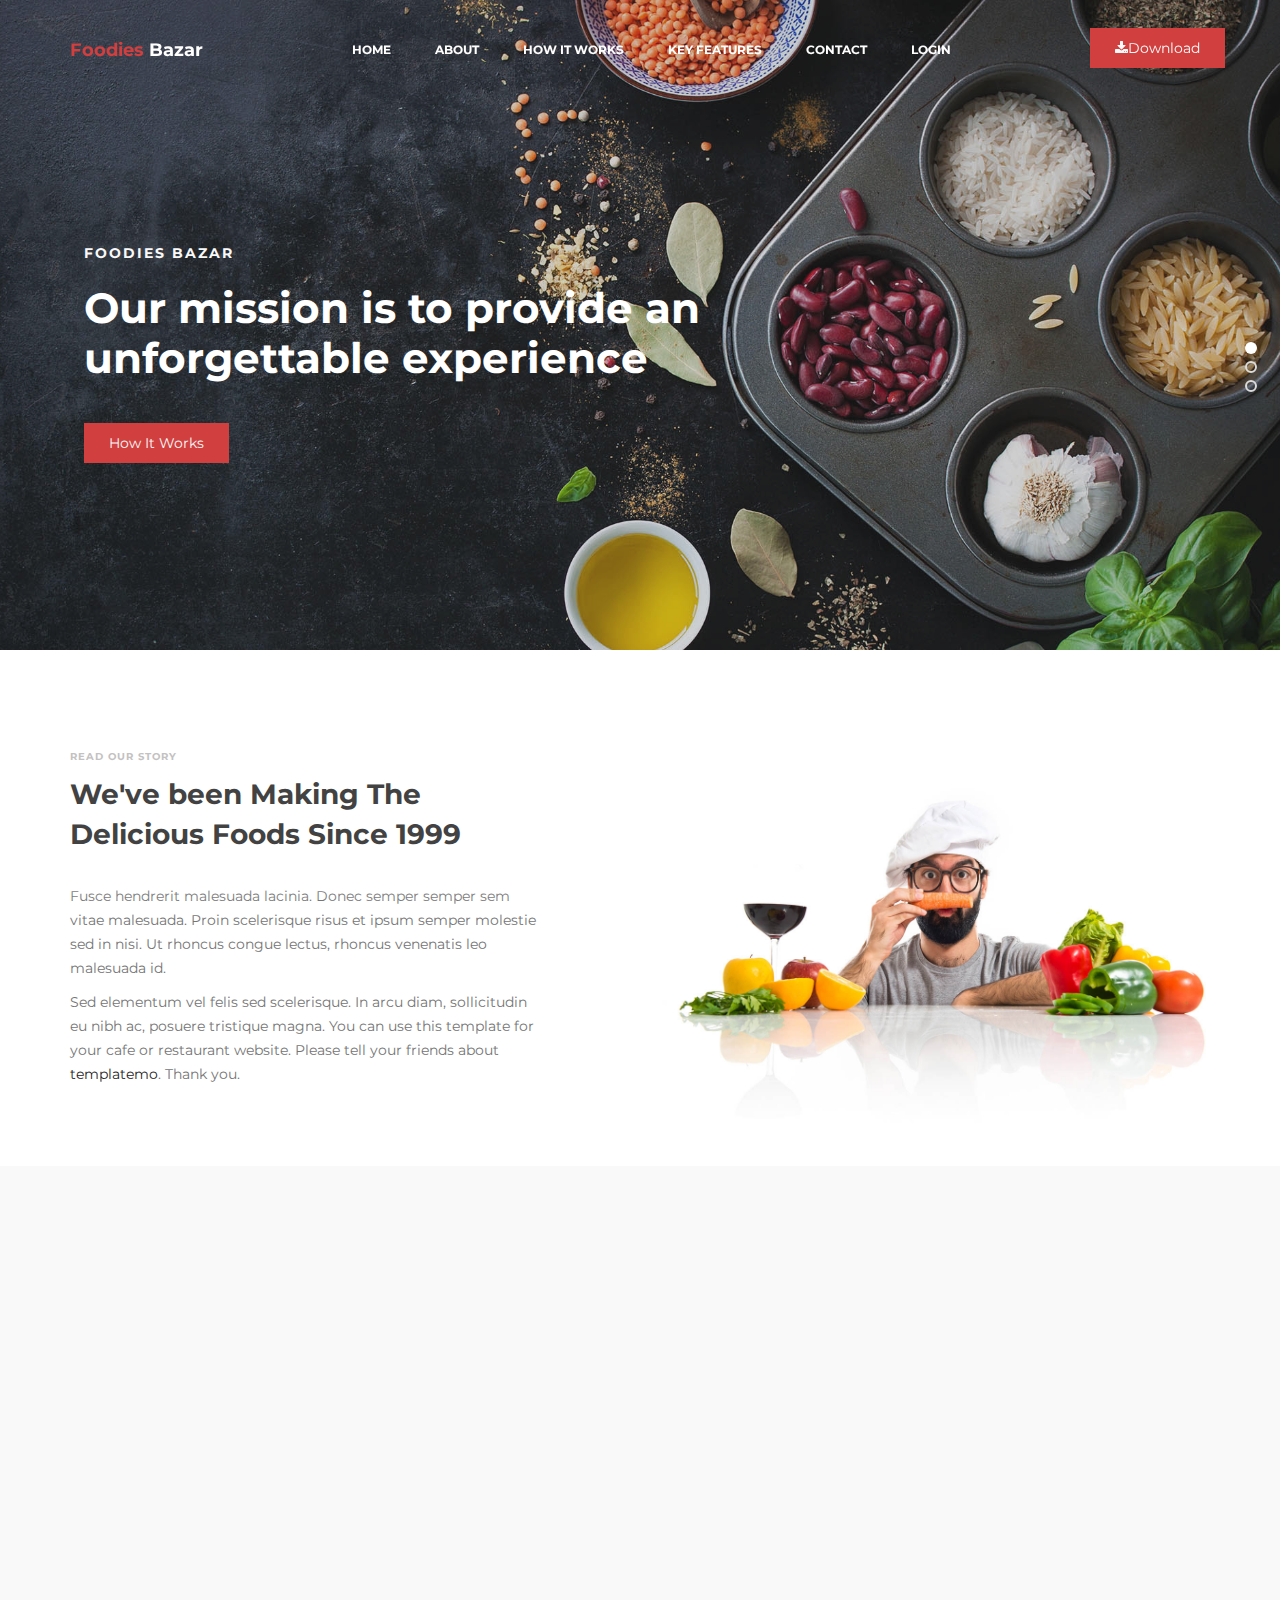
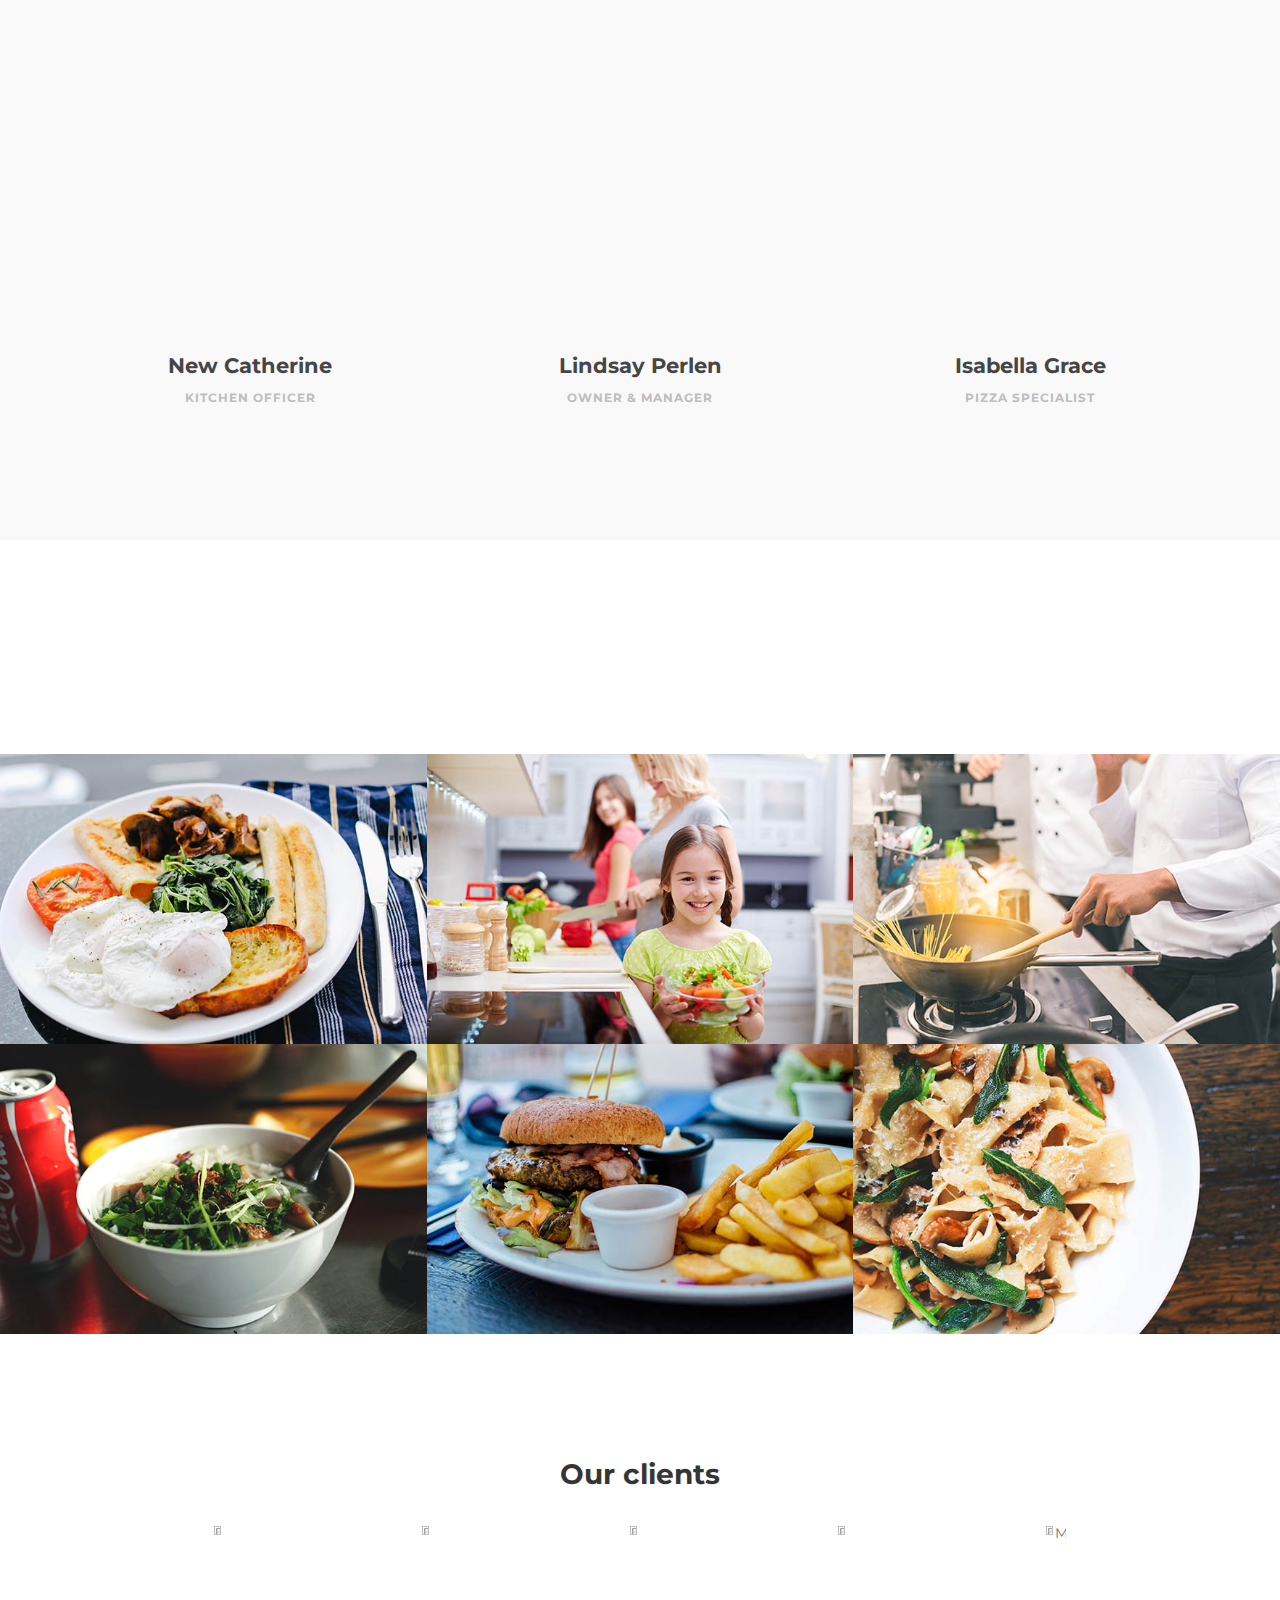
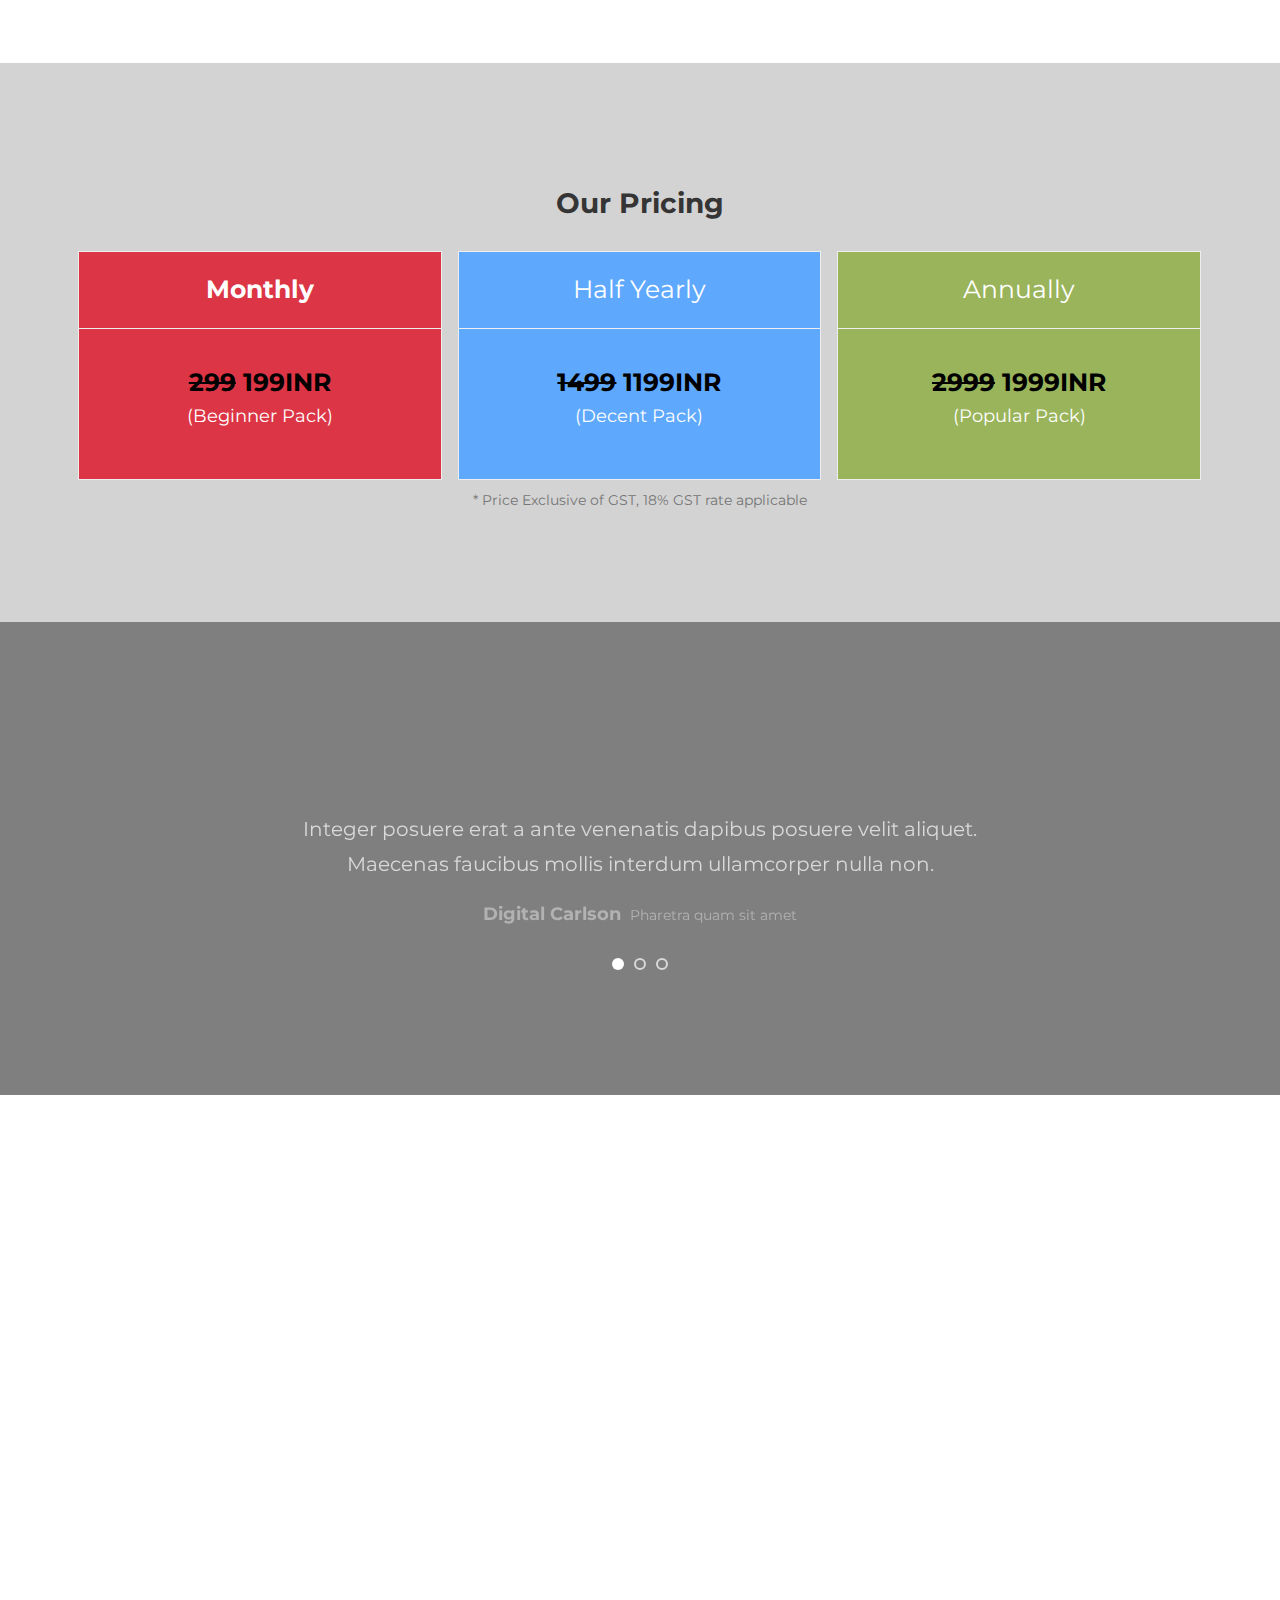
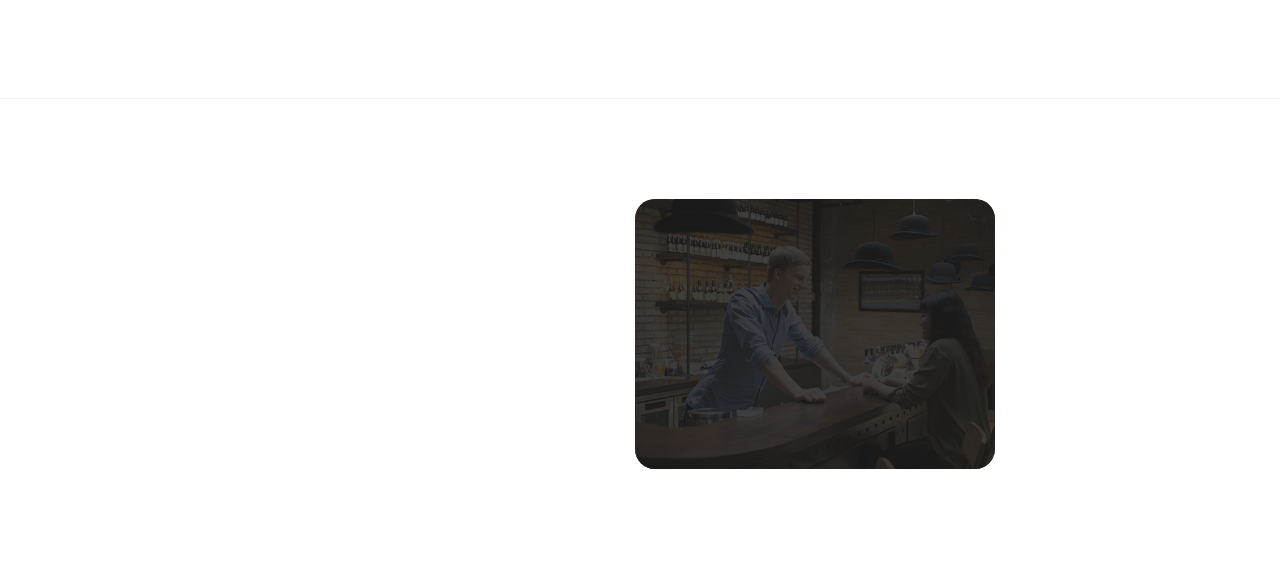
==== commit da1d4f7d: "first commit" ====
--- a/index.html
+++ b/index.html
@@ -4,6 +4,8 @@
 
      <title>Foodie Bazar</title>
      <link rel="icon" type="image/x-icon" href="images/restaurant.png">
+
+
 <!-- 
 
 Eatery Cafe Template 
@@ -25,8 +27,185 @@
      <link rel="stylesheet" href="css/owl.theme.default.min.css">
      <link rel="stylesheet" href="css/magnific-popup.css">
 
+    <!-- Main Style -->
+    <link href="style.css" rel="stylesheet">
+    
+     <!-- /* pricing section */ -->
+<style>
+    #portfolio-container {
+        box-sizing: border-box;
+        display: flex;
+        flex-wrap: wrap;
+        padding: 0 50px;
+        margin-bottom: 20px;
+        justify-content: space-around;
+    }
+    
+    .portfolio-image-container {
+        max-width: 300px;
+        overflow: hidden;
+        margin: 2px;
+        background-size: cover;
+        background-repeat: no-repeat;
+        position: relative;
+    }
+    
+    .portfolio-image-container img {
+        width: 60%;
+        height: 60%;
+    }
+    
+    .portfolio-details {
+        transition: all 0.5s ease-in-out;
+        position: absolute;
+        top: 0;
+        left: 0;
+        height: 100%;
+        color: transparent;
+        text-align: center;
+        padding: 5px;
+    }
+    
+    .portfolio-image-container:hover {
+        box-shadow: 0 0 0 0 #74ADC8;
+    }
+    
+    .portfolio-image-container:hover .portfolio-details {
+        /* background-color: #80808078; */
+        color: white;
+    }
+    
+    #anchorstyle{
+        /* text-decoration: none; */
+        font-size: 1.5rem;
+        color: white;
+        visibility: hidden;
+    }
+    .portfolio-image-container:hover a{
+        font-size: 1rem;
+        color:white;
+        visibility: visible;
+     }
+    
+</style>
+
+
+
+
+
+
+    <!-- Fonts -->
+
+    <!-- Open Sans for body font -->
+    <link href='https://fonts.googleapis.com/css?family=Open+Sans' rel='stylesheet' type='text/css'>
+    <!-- Cabin for Title -->
+    <link href='https://fonts.googleapis.com/css?family=Cabin' rel='stylesheet' type='text/css'>
+    <!-- Pacifico for Logo   -->
+    <link href='https://fonts.googleapis.com/css?family=Pacifico' rel='stylesheet' type='text/css'>
+
      <!-- MAIN CSS -->
      <link rel="stylesheet" href="css/templatemo-style.css">
+
+
+     <!-- pricing css -->
+     
+     <style>
+
+          * {
+              box-sizing: border-box;
+            }
+            
+            .columns {
+              float: left;
+              width: 33.3%;
+              padding: 8px;
+            }
+            
+            .price {
+              list-style-type: none;
+              border: 1px solid #eee;
+              margin: 0;
+              padding: 0;
+              -webkit-transition: 0.3s;
+              transition: 0.3s;
+            }
+          
+          .price-data {
+               height: 150px;
+               display: flex;
+               align-items: center;
+               justify-content: center;
+               flex-direction: column;
+          }
+          p.special-text {
+               color: white;
+               display: block;
+               font-size: 18px;
+               font-weight: normal;
+               }
+            .price:hover {
+              box-shadow: 0 8px 12px 0 rgba(0,0,0,0.2)
+            }
+            
+            .price .header {
+              background-color: #111;
+              color: white;
+              font-size: 25px;
+            }
+            
+            .price li {
+              border-bottom: 1px solid #eee;
+              padding: 20px;
+              text-align: center;
+            }
+            
+            .price .grey {
+              background-color: #eee;
+              font-size: 20px;
+            }
+            .row.client-static .col-sm-2 {
+		     margin-bottom: 0;
+		     padding: 10px;
+	          
+          }
+          .row.list-slider .owl-item.active {
+		text-align: center !important;
+		background: #fff;
+		display: flex;
+		align-items: center;
+		padding: 30px;
+	}
+	.row.list-slider .owl-item {
+		text-align: center !important;
+		background: #fff;
+		display: flex;
+		align-items: center;
+		padding: 30px;
+	}
+	.row.list-slider .owl-stage {
+		display: flex;
+	}
+            
+            .button {
+              background-color: #4CAF50;
+              border: none;
+              color: white;
+              padding: 10px 25px;
+              text-align: center;
+              text-decoration: none;
+              font-size: 18px;
+            }
+            #pricing-table{
+                 background-color:lightgray;
+            }
+            
+            @media only screen and (max-width: 600px) {
+              .columns {
+                width: 100%;
+              }
+            }
+            </style>
+
 
 </head>
 <body>
@@ -53,7 +232,7 @@
                     </button>
 
                     <!-- lOGO TEXT HERE -->
-                    <a href="index.html" class="navbar-brand">Eatery <span>.</span> Cafe</a>
+                    <a href="index.html" class="navbar-brand"> <span>Foodies</span> Bazar</a>
                </div>
 
                <!-- MENU LINKS -->
@@ -61,15 +240,16 @@
                     <ul class="nav navbar-nav navbar-nav-first">
                          <li><a href="#home" class="smoothScroll">Home</a></li>
                          <li><a href="#about" class="smoothScroll">About</a></li>
-                         <li><a href="#team" class="smoothScroll">Chef</a></li>
-                         <li><a href="#menu" class="smoothScroll">Menu</a></li>
+                         <li><a href="#team" class="smoothScroll">How It Works</a></li>
+                         <li><a href="#menu" class="smoothScroll">Key Features</a></li>
                          <li><a href="#contact" class="smoothScroll">Contact</a></li>
                          <li><a href="login.html" class="smoothScroll">Login</a></li>
                     </ul>
 
                     <ul class="nav navbar-nav navbar-right">
-                         <li><a href="#">Call Now! <i class="fa fa-phone"></i> 010 020 0340</a></li>
-                         <a href="#footer" class="section-btn">Reserve a table</a>
+                     <!-- <li><a href="#">Call Now! <i class="fa fa-phone"></i> 010 020 0340</a></li> -->
+                     <!-- <a href="#footer" class="section-btn">Reserve a table</a> -->
+                         <a href="#footer" class="section-btn"><i class="fa fa-download"></i>Download</a>
                     </ul>
                </div>
 
@@ -86,9 +266,9 @@
                               <div class="caption">
                                    <div class="container">
                                         <div class="col-md-8 col-sm-12">
-                                             <h3>Eatery Cafe &amp; Restaurant</h3>
+                                             <h3>Foodies Bazar</h3>
                                              <h1>Our mission is to provide an unforgettable experience</h1>
-                                             <a href="#team" class="section-btn btn btn-default smoothScroll">Meet our chef</a>
+                                             <a href="#team" class="section-btn btn btn-default smoothScroll">How It Works</a>
                                         </div>
                                    </div>
                               </div>
@@ -100,7 +280,7 @@
                                         <div class="col-md-8 col-sm-12">
                                              <h3>Your Perfect Breakfast</h3>
                                              <h1>The best dinning quality can be here too!</h1>
-                                             <a href="#menu" class="section-btn btn btn-default smoothScroll">Discover menu</a>
+                                             <a href="#menu" class="section-btn btn btn-default smoothScroll">Key Features</a>
                                         </div>
                                    </div>
                               </div>
@@ -111,8 +291,8 @@
                                    <div class="container">
                                         <div class="col-md-8 col-sm-12">
                                              <h3>New Restaurant in Town</h3>
-                                             <h1>Enjoy our special menus every Sunday and Friday</h1>
-                                             <a href="#contact" class="section-btn btn btn-default smoothScroll">Reservation</a>
+                                             <h1>Enjoy our Android App</h1>
+                                             <a href="#contact" class="section-btn btn btn-default smoothScroll">Download App</a>
                                         </div>
                                    </div>
                               </div>
@@ -160,7 +340,7 @@
 
                     <div class="col-md-12 col-sm-12">
                          <div class="section-title wow fadeInUp" data-wow-delay="0.1s">
-                              <h2>Meet our chefs</h2>
+                              <h2>How It Works?</h2>
                               <h4>They are nice &amp; friendly</h4>
                          </div>
                     </div>
@@ -234,7 +414,7 @@
 
                     <div class="col-md-12 col-sm-12">
                          <div class="section-title wow fadeInUp" data-wow-delay="0.1s">
-                              <h2>Our Menus</h2>
+                              <h2>Key Feature</h2>
                               <h4>Tea Time &amp; Dining</h4>
                          </div>
                     </div>
@@ -251,7 +431,7 @@
                                              <p>Tomato / Eggs / Sausage</p>
                                         </div>
                                         <div class="menu-price">
-                                             <span>$25</span>
+                                             <span>250</span>
                                         </div>
                                    </div>
                               </a>
@@ -270,7 +450,7 @@
                                              <p>Green / Fruits / Healthy</p>
                                         </div>
                                         <div class="menu-price">
-                                             <span>$18</span>
+                                             <span>180</span>
                                         </div>
                                    </div>
                               </a>
@@ -289,7 +469,7 @@
                                              <p>Pepper / Chicken / Vegetables</p>
                                         </div>
                                         <div class="menu-price">
-                                             <span>$34</span>
+                                             <span>340</span>
                                         </div>
                                    </div>
                               </a>
@@ -308,7 +488,7 @@
                                              <p>Green / Chicken</p>
                                         </div>
                                         <div class="menu-price">
-                                             <span>$28</span>
+                                             <span>280</span>
                                         </div>
                                    </div>
                               </a>
@@ -327,7 +507,7 @@
                                              <p>Beef / Fried Potatoes</p>
                                         </div>
                                         <div class="menu-price">
-                                             <span>$46</span>
+                                             <span>460</span>
                                         </div>
                                    </div>
                               </a>
@@ -346,7 +526,7 @@
                                              <p>Pepper / Crispy</p>
                                         </div>
                                         <div class="menu-price">
-                                             <span>$30</span>
+                                             <span>300</span>
                                         </div>
                                    </div>
                               </a>
@@ -357,6 +537,138 @@
                </div>
           </div>
      </section>
+
+<!-- client section -->
+
+<section id="portfolio" data-stellar-background-ratio="0.5">
+     <div class="container">
+          <h2 style="text-align:center">Our clients </h2>
+     <div id="portfolio-container">
+
+         <div class="portfolio-image-container">
+             <img src="https://menubazaar.com/storage/app/public/users/1595315997.png">
+             <div class="portfolio-details">
+                 <p id="anchorstyle">
+                     <a href="https://www.zomato.com/chandigarh/uttams-bakery-restaurant-sector-46" target="_blank"> Website Link</a>
+                 </p>
+             </div>
+
+         </div>
+         <div class="portfolio-image-container">
+             <img src="https://menubazaar.com/storage/app/public/users/1595330892.jpeg">
+             <div class="portfolio-details">
+                 <p id="anchorstyle">
+                     <a href="https://www.zomato.com/chandigarh/uttams-bakery-restaurant-sector-46" target="_blank">Website Link</a>
+                 </p>
+             </div>
+
+         </div>
+         <div class="portfolio-image-container">
+             <img src="https://menubazaar.com/storage/app/public/users/1595592796.png">
+             <div class="portfolio-details">
+                 <p id="anchorstyle">
+                     <a href="https://www.zomato.com/chandigarh/uttams-bakery-restaurant-sector-46" target="_blank">Website Link</a>
+                 </p>
+             </div>
+         </div>
+
+         <div class="portfolio-image-container">
+             <img src="https://menubazaar.com/storage/app/public/users/1595411218.jpeg">
+             <div class="portfolio-details">
+                 <p id="anchorstyle">
+                     <a href="https://www.zomato.com/chandigarh/uttams-bakery-restaurant-sector-46" target="_blank">Website Link</a>
+                 </p>
+             </div>
+         </div>
+
+         <div class="portfolio-image-container">
+             <img src="https://ninjasfiles.s3.amazonaws.com/asset_0000000000000025_1550237330_codezen_2.png">
+             <div class="portfolio-details">
+                 <p>
+                     More come.
+                 </p>
+             </div>
+         </div>
+         </div>
+     </div>
+ </section>	
+
+
+
+
+
+
+
+
+
+
+
+
+
+
+
+  <!-- start pricing table -->
+  <section id="pricing-table" data-stellar-background-ratio="0.5">
+<div class="container">
+     <h2 style="text-align:center">Our Pricing  </h2>
+
+
+<div class="columns">
+     <ul class="price">
+      <li class="header" style="background-color:#dc3545"><b>Monthly</b></li>
+     <!-- <li class="grey">$ 24.99 / year</li> -->
+
+     <div class="price-data" style="background-color: #dc3545;">
+
+          <p style="color: black;font-size:25px;"><b><del>299</del> 199<span>INR</b></span></p>
+
+          <p class="special-text">(Beginner Pack)</p>
+
+     </div>
+
+  <!-- <ul class="price">
+    <li class="header">Monthly</li>
+    <li class="grey"><p><del>299</del> 199<span>INR</span></p></li>
+    <li>299 199INR</li>
+    <li class="grey"><a href="#" class="button">Sign Up</a></li>
+  </ul> -->
+</div>
+
+<div class="columns">
+  <ul class="price">
+    <li class="header" style="background-color:#5ea8fd">Half Yearly</li>
+    
+    <div class="price-data" style="background-color: #5ea8fd;">
+
+     <p style="color: black;font-size:25px;"><b><del>1499</del> 1199<span>INR</b></span></p>
+
+     <p class="special-text">(Decent Pack)</p>
+
+</div>
+    <!-- <li class="grey"><a href="#" class="button">Sign Up</a></li> -->
+  </ul>
+</div>
+
+<div class="columns">
+  <ul class="price">
+    <li class="header" style="background-color: #9ab45b;">Annually</li>
+    <div class="price-data" style="background-color: #9ab45b;">
+
+     <p style="color: black;font-size:25px;"><b><del>2999</del> 1999<span>INR</b></span></p>
+
+     <p class="special-text">(Popular Pack)</p>
+
+</div>
+    <!-- <li class="grey"><a href="#" class="button">Sign Up</a></li> -->
+  </ul>
+</div>
+<div>
+<p style="text-align:center">* Price Exclusive of GST, 18% GST rate applicable</p>
+</div>
+</div>
+   </section>
+   <!-- End pricing table -->
+
 
 
      <!-- TESTIMONIAL -->
@@ -520,9 +832,9 @@
                          </ul>
 
                          <div class="wow fadeInUp copyright-text" data-wow-delay="0.8s"> 
-                              <p><br>Copyright &copy; 2018 <br>Your Company Name 
+                              <p><br>Copyright &copy; 2020 <br>Foodies Bazar 
                               
-                              <br><br>Design: <a rel="nofollow" href="http://templatemo.com" target="_parent">TemplateMo</a></p>
+                              <br><br>Design By: <a rel="nofollow" href="http://templatemo.com" target="_parent"></a>Abhishek kumar Lalu</p>
                          </div>
                     </div>
                     
